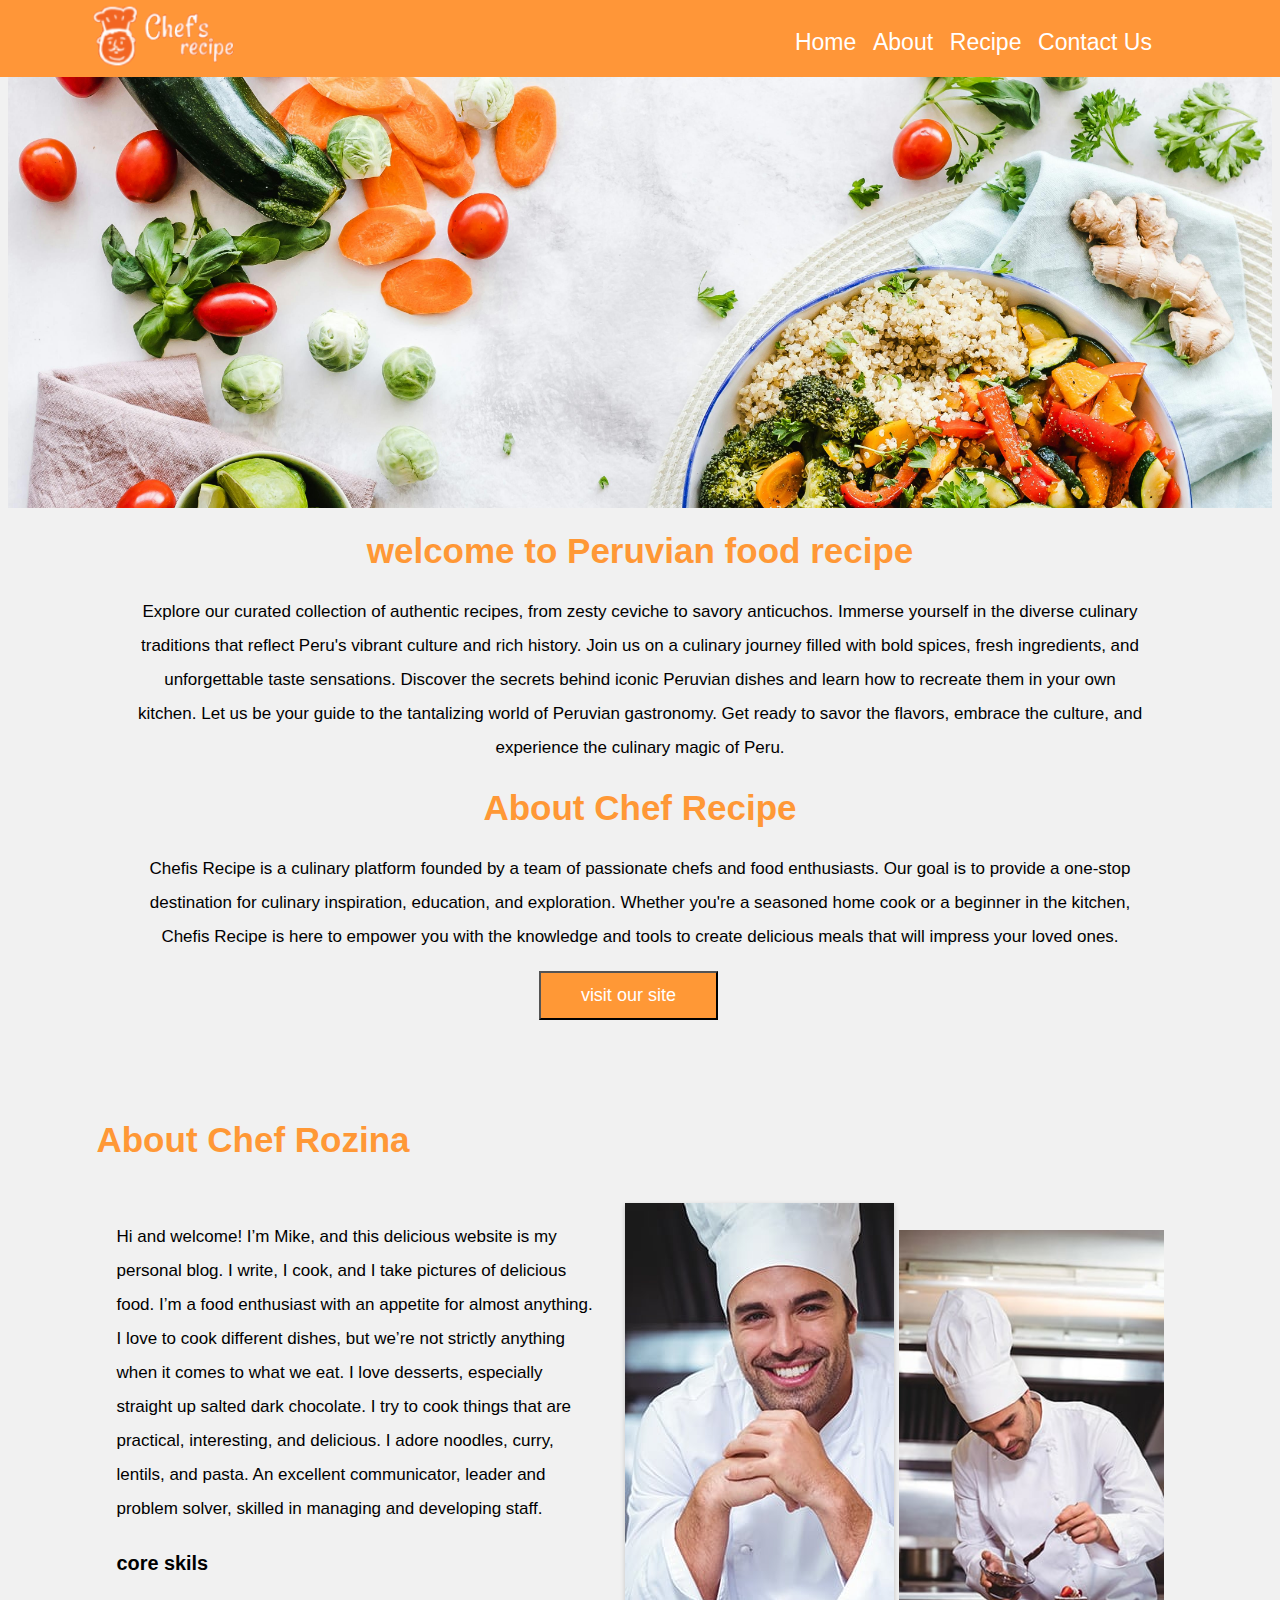
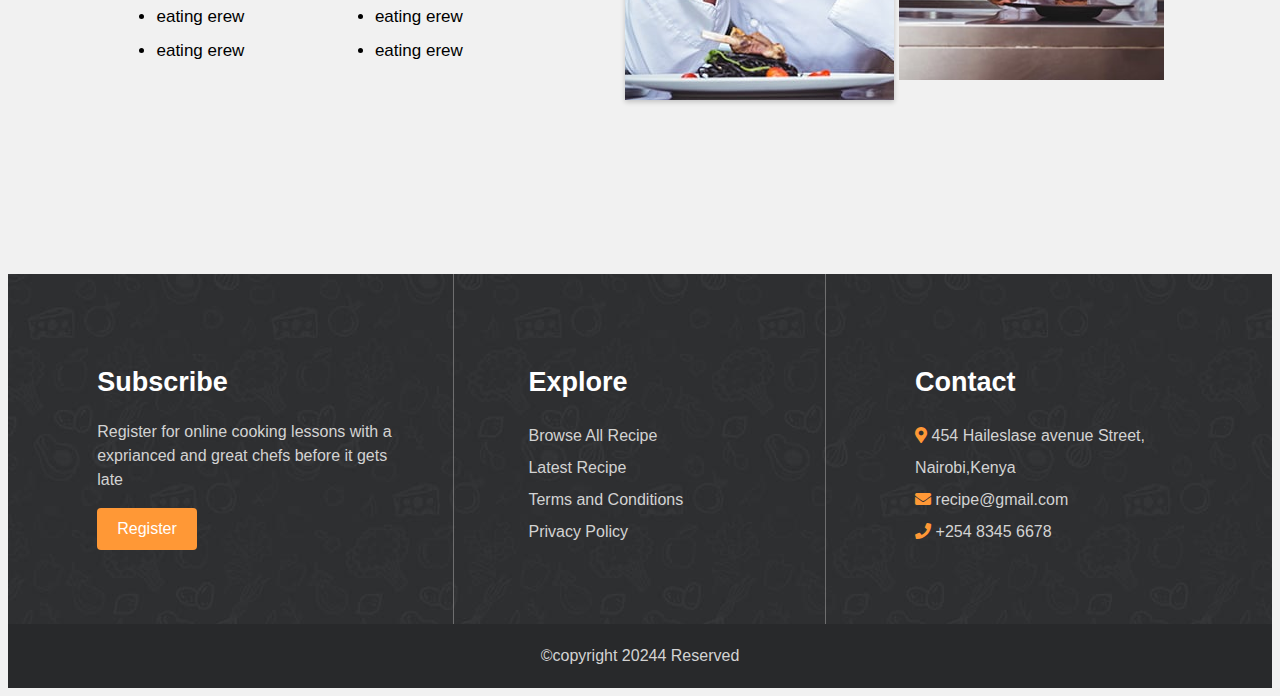
==== recipie_project/about.html @ 530e5838 "Add files via upload" ====
<!DOCTYPE html>
<html lang="en">
<head>
    <meta charset="UTF-8">
    <meta name="viewport" content="width=device-width, initial-scale=1.0">
    <title>Document</title>
    <link rel="stylesheet" href="nav.css">
    <link rel="stylesheet" href="footer.css">
    <link rel="stylesheet" href="https://cdnjs.cloudflare.com/ajax/libs/font-awesome/5.15.3/css/all.min.css">
    <script>
        function toggleMenu() {
            var menu = document.querySelector('.menu');
            var menuIcon = document.querySelector('.menu-icon');
    
            menu.classList.toggle('active');
            menuIcon.classList.toggle('active');
        }
    </script>
    <style>
     body{
        font-family: Arial, Helvetica, sans-serif; 
        background-color: #f1f1f1;
        overflow-x: hidden;

    }
    #background{
        background-image: url(pexels-ella-olsson-1640777.jpg);
        height: 500px;
        background-size: cover;
    }
    #about{
        margin:20px 10%;
    }
    #about h1{
        color: #ff9836; text-align: 
        center; font-size: 35px;
    }
    #about p{
        line-height: 2em; text-align: center; font-size: 17px;
    }
    #about_chef{
        margin-top: 100px;
        margin-left: 7%;
        margin-right: 6%;
    }
    #about_chef h1{
        color: #ff9836;
        font-size: 35px;
       
    }
    #about_chef_grid{
        display: flex;
        
        padding: 20px;
        background-color:;
    }
    #about_chef_text{
        width: 45%;
        line-height: 2em;
        margin-right: 3%;
        font-size: 17px
    }
    #about_chef_img{
        width: ;
    }
    main button{
        background-color: #ff9836;
        color: white;
        padding: 12px 40px;
        font-size: 18px;
        margin-left: 40%;
    }
   @media screen and (max-width:760px) {
    #about_chef_grid{
        display: block;
   }
   #about_chef_text{
    width: auto;
   }
}
    </style>
</head>

        
<body>
    <nav>
            <div id="logo">
               <img src="logo1.png" alt="">
            </div>
            <div id="navli">
                <div class="menu-icon" onclick="toggleMenu()"></div>
                <ul class="menu">
                    <li><a class="one" href="index.html">Home</a></li>
                    <li><a class="one"  href="about.html">About</a></li>
                    <li><a class="one" href="recipe.html">Recipe</a></li>
                    <li><a href="contact.html">Contact Us</a></li>
                </ul></div></nav>
                <main>
                    
                        <div id="background">

                        </div>
                        
                            <div id="about">
                                <h1 >welcome to Peruvian food recipe</h1>
                            <p>
                                 Explore our curated collection of authentic recipes, from zesty ceviche to savory anticuchos.
                                  Immerse yourself in the diverse culinary traditions that reflect Peru's vibrant culture and 
                                  rich history. Join us on a culinary journey filled with bold spices, fresh ingredients, and
                                   unforgettable taste sensations. Discover the secrets behind iconic Peruvian dishes and
                                    learn how to recreate them in your own kitchen. Let us be your guide to the tantalizing
                                     world of Peruvian gastronomy. Get ready to savor the flavors, embrace the culture, 
                                     and experience the culinary magic of Peru.</p>
                                     <div>
                                        <h1>About Chef Recipe</h1>
                                        <p>Chefis Recipe is a culinary platform founded by a team of passionate chefs and food enthusiasts. Our goal is to provide a one-stop destination for culinary inspiration, education, and exploration. Whether you're a seasoned home cook or a beginner in the kitchen, Chefis Recipe is here to empower you with the knowledge and tools to create delicious meals that will impress your loved ones.

                                        </p>
                                       
                                        <button>visit our site</button>
                                     </div>
                                    </div>
                                    <div id="about_chef">
                                    <h1> About Chef Rozina</h1>
                                    <div id="about_chef_grid"> 
                                        
                            <div id="about_chef_text">
                                
                                <p>
                                    Hi and welcome! I’m Mike, and this delicious website is my personal blog. I write,
                                     I cook, and I take pictures of delicious food. I’m a food enthusiast with an 
                                    appetite for almost anything. I love to cook different dishes, but we’re not strictly anything when 
                                    it comes to what we eat. I love desserts, especially straight up salted dark chocolate. I try to cook 
                                    things that are practical, interesting, and delicious. I adore noodles, curry, lentils,
                                     and pasta. An excellent communicator, leader and problem solver, skilled in managing and developing staff.
                                </p>
                                    <h3>core skils</h3>
                                    <ul style="display: grid;grid-template-columns: repeat(2,1fr);">
                                        <li>eating   erew</li>
                                        <li>eating erew</li>
                                        <li>eating erew</li>
                                        <li>eating erew</li>
                                    </ul>
                                  
                            </div>
                            <div id="about_chef_img">
                                <img style="  box-shadow: 0px 2px 5px rgba(0, 0, 0, 0.2);" src="chef1.jpg" alt="">
                                <img style="height: 450px; margin-bottom: 20px;" src="chef2.jpg" alt="">
                            </div>
                                    </div>
                  
                </main>
                <footer>
                    <div id="footer_group">
                        <div>
                            <h2>Subscribe</h2>
                            <p>Register for online cooking lessons with a exprianced and great chefs before it gets late </p>
                                <button>Register</button>
                        </div>
                        <div>
                            <h2>Explore</h2>
                            <ul>
                                <li><a href="">Browse All Recipe</a></li>
                                <li><a href="">Latest Recipe</a></li>
                                <li><a href="">Terms and Conditions</a></li>
                                <li><a href="">Privacy Policy</a></li>
                            </ul>
                        </div>
                        <div style="border: none;">
                            <h2>Contact</h2>
                            <ul>
                                <li> <i  class="fas fa-map-marker-alt"></i> 454 Haileslase avenue Street, Nairobi,Kenya</li>
           
                                <li> <i class="fas fa-envelope"></i> <a href="mailto:123@gmail.com">recipe@gmail.com</a></li>
                                <li><i class="fas fa-phone"></i> +254 8345 6678</li>          </ul>         
                            
                        </div>
                    </div>
                    <div id="copyright">&copy;copyright 20244 Reserved</div>
                </footer>
                <script>
                    window.embeddedChatbotConfig = {
                    chatbotId: "3L22uUnkvCqlKqVqAAlcu",
                    domain: "www.chatbase.co"
                    }
                    </script>
                    <script
                    src="https://www.chatbase.co/embed.min.js"
                    chatbotId="3L22uUnkvCqlKqVqAAlcu"
                    domain="www.chatbase.co"
                    defer>
                    </script>
</body>
</html>
---- recipie_project/nav.css ----
nav{
    background-color: #ff9638;
    
    display: flex;
    width: 100%;
    position: fixed;
    top: 0;
    width: 100%;
    z-index: 1;
    left: 0;
    
}
#logo{
    width: 40%;
    padding-left: 5%;
}
#navli{
    text-align: right;
    width:50%;
    padding-right: 10%;
    margin-top: 10px;
    font-size: larger;
}
nav ul li{
    display: inline;
    padding-left: 2%;
       
}
nav a{
    text-decoration: none;
    color:white;
    font-size: larger;
}
@media screen and (max-width:850px) {
 
    nav ul {
        display: none;
    }

    .menu-icon {
        display: block;
    }

    .menu-icon:before {
        content: "\2630"; 
        font-size: 24px;
        color:white;
        cursor: pointer;
    }

    .menu-icon.active:before {
        content: "\2715"; 
    }

    .menu {
        display: none;
        position: absolute;
        top: 0;
        text-align: center;
       
        margin-top: 40px;
        margin-left: 20%;
        
      padding-right: 0px;
        width: 33%;
        z-index: 1;
       
    }

    .menu.active {
        display: block;
        
    }

    .menu.active li {
        display: block;
        padding: 10px 0;
        background-color:#ff9638;
        
        
        
      
    }

    .menu.active a {
        color:white;
        font-size: larger;
        text-decoration: none;
        width: 100%;
        padding: 12px 20%;
        
    }
    .menu.active a.one{
        padding: 12px 40%;
        
    }
    .menu.active a:hover{
        background-color: #fba152;
    } 
    nav{
        background-color: rgb(3, 29, 11);
    }  
}
@media screen and (max-width:600px) {
   
    .menu.active a{
        padding: 12px 18%;
    }
    .menu.active a.one{
        padding: 12px 40%;
        
    }
    .menu{
        margin-left: 15%;
        width: 35%;
    }
    nav{
        background-color: rgb(3, 29, 11);
    }
}
@media screen and (max-width:520px){
    nav{
        background-color: rgb(3, 29, 11);
    }
    .menu{
        margin-left: 10%;
        width: 40%;
    }
}
@media screen and (max-width:480px){
    nav{
        background-color: rgb(29, 19, 3);
    }
    .menu{
        margin-left: 7%;
        width: 44%;         
    }
}
---- recipie_project/footer.css ----
footer{
    margin-top: 150px;
background-image: url(footer2.jpg);
height: fit-content;
}
#footer_group{
display: grid;
grid-template-columns: 1.2fr 1fr 1.2fr;
}
#footer_group div{
border-right: #9f9e9e92 thin solid;
height: 280px;
padding-left: 20%;
padding-right: 10%;
color: lightgray;
padding-top: 70px;
}
footer ul{
list-style: none;
padding-left: 0;
line-height: 2em;
}
footer h2 {
color: white;
font-size: 27px;
}
footer a{
text-decoration: none;
color: lightgray;
}
footer P{
font-size: px;
line-height: 1.5em;
}
footer button{
background-color: #ff9836;
color: #ffffff;
border: none;
cursor: pointer;
padding: 12px 20px;
font-size: 16px;
border-radius: 4px;

}
#copyright{
background-color:#28292b;
text-align: center;

padding-top: 23px;
padding-bottom: 23px;
color: lightgray;
}
i {
    color: #ff9836;
}
@media screen and (max-width:760px) {
    #footer_group{
        display: block;
    }
}
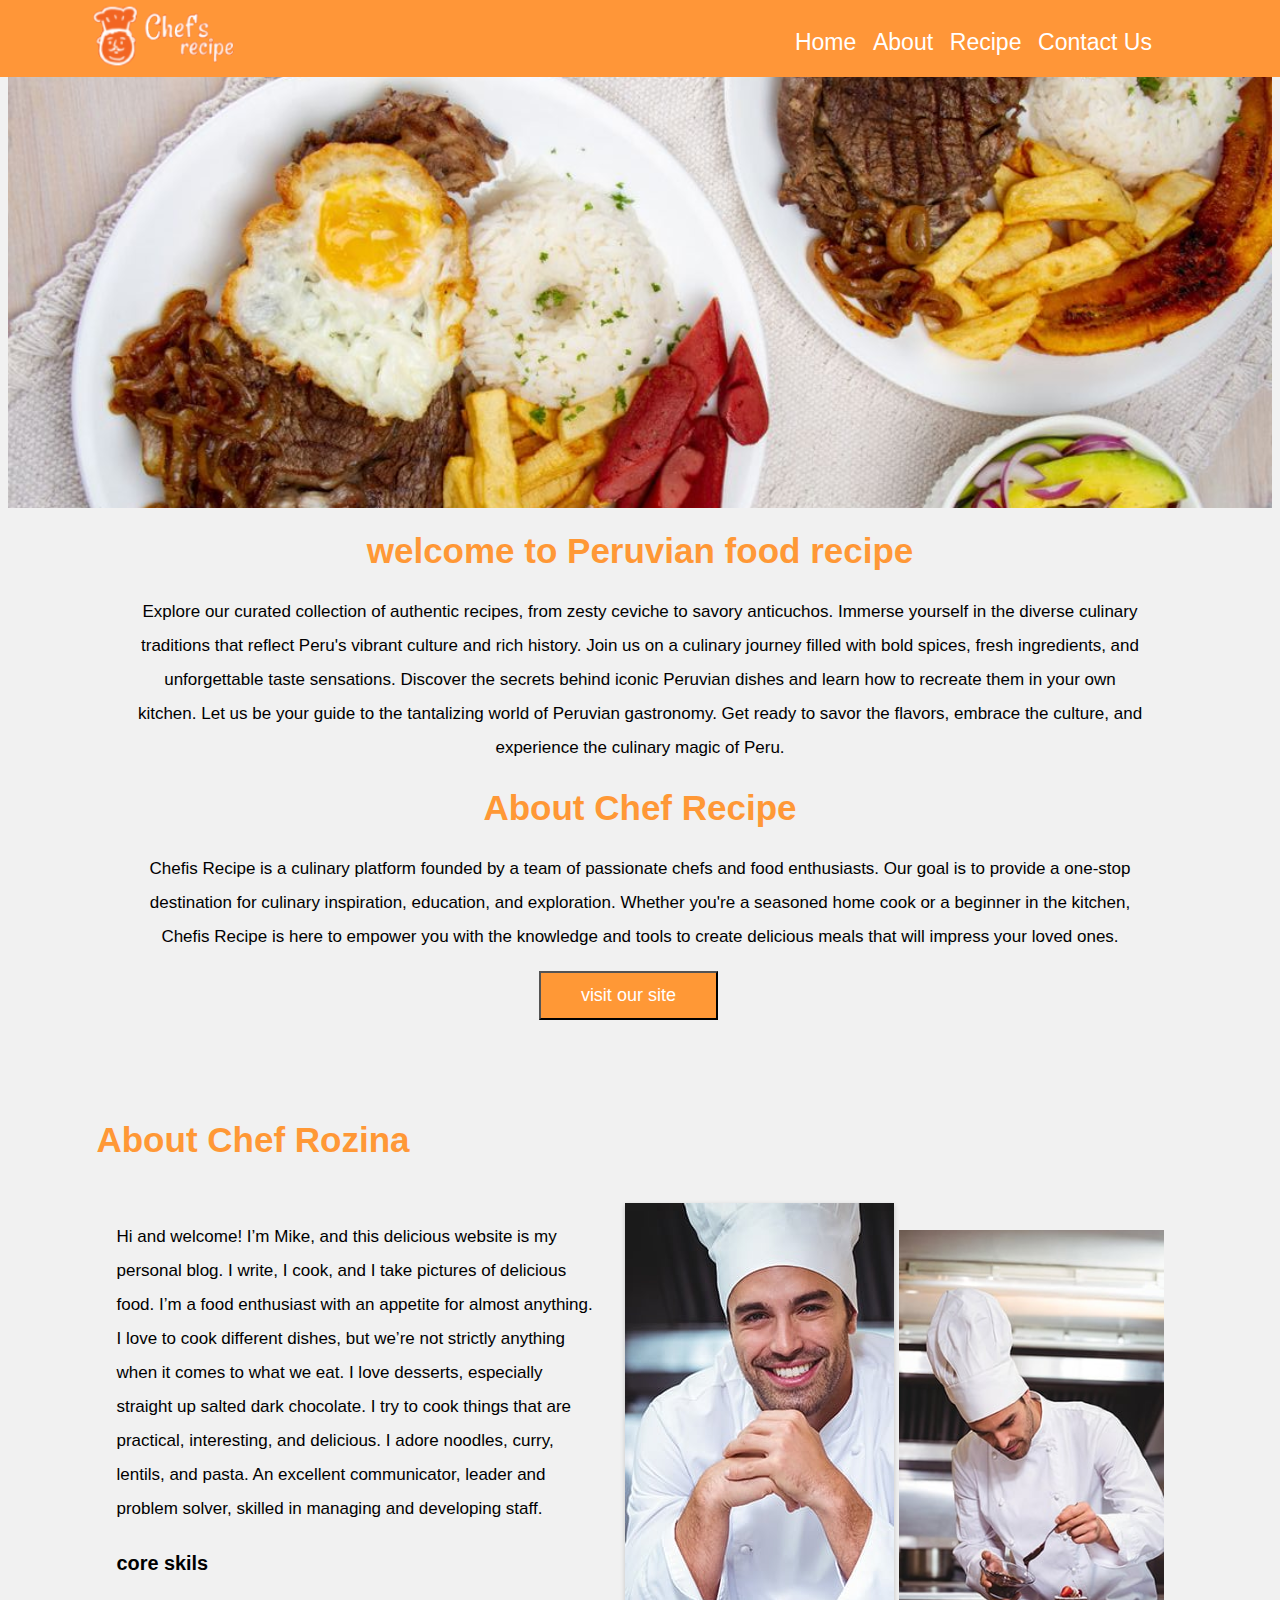
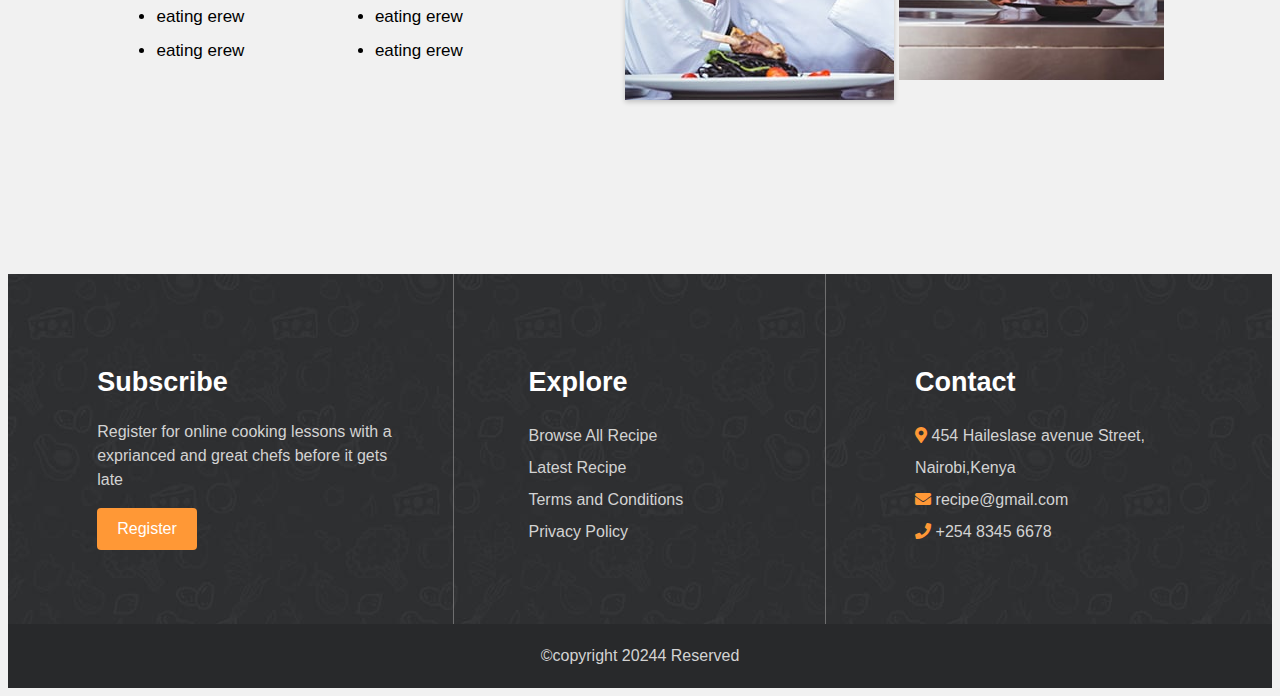
==== commit 09f60c07: "dd" ====
--- a/recipie_project/about.html
+++ b/recipie_project/about.html
@@ -24,7 +24,7 @@
 
     }
     #background{
-        background-image: url(pexels-ella-olsson-1640777.jpg);
+        background-image: url(rozis.jpg);
         height: 500px;
         background-size: cover;
     }
--- a/recipie_project/nav.css
+++ b/recipie_project/nav.css
@@ -97,9 +97,7 @@
     .menu.active a:hover{
         background-color: #fba152;
     } 
-    nav{
-        background-color: rgb(3, 29, 11);
-    }  
+   
 }
 @media screen and (max-width:600px) {
    
@@ -114,26 +112,21 @@
         margin-left: 15%;
         width: 35%;
     }
-    nav{
-        background-color: rgb(3, 29, 11);
-    }
+    
 }
 @media screen and (max-width:520px){
-    nav{
-        background-color: rgb(3, 29, 11);
-    }
+    
     .menu{
         margin-left: 10%;
         width: 40%;
     }
 }
 @media screen and (max-width:480px){
-    nav{
-        background-color: rgb(29, 19, 3);
-    }
+  
     .menu{
-        margin-left: 7%;
-        width: 44%;         
+        margin-left: 6%;
+        width: 45%;         
     }
 }
 
+
